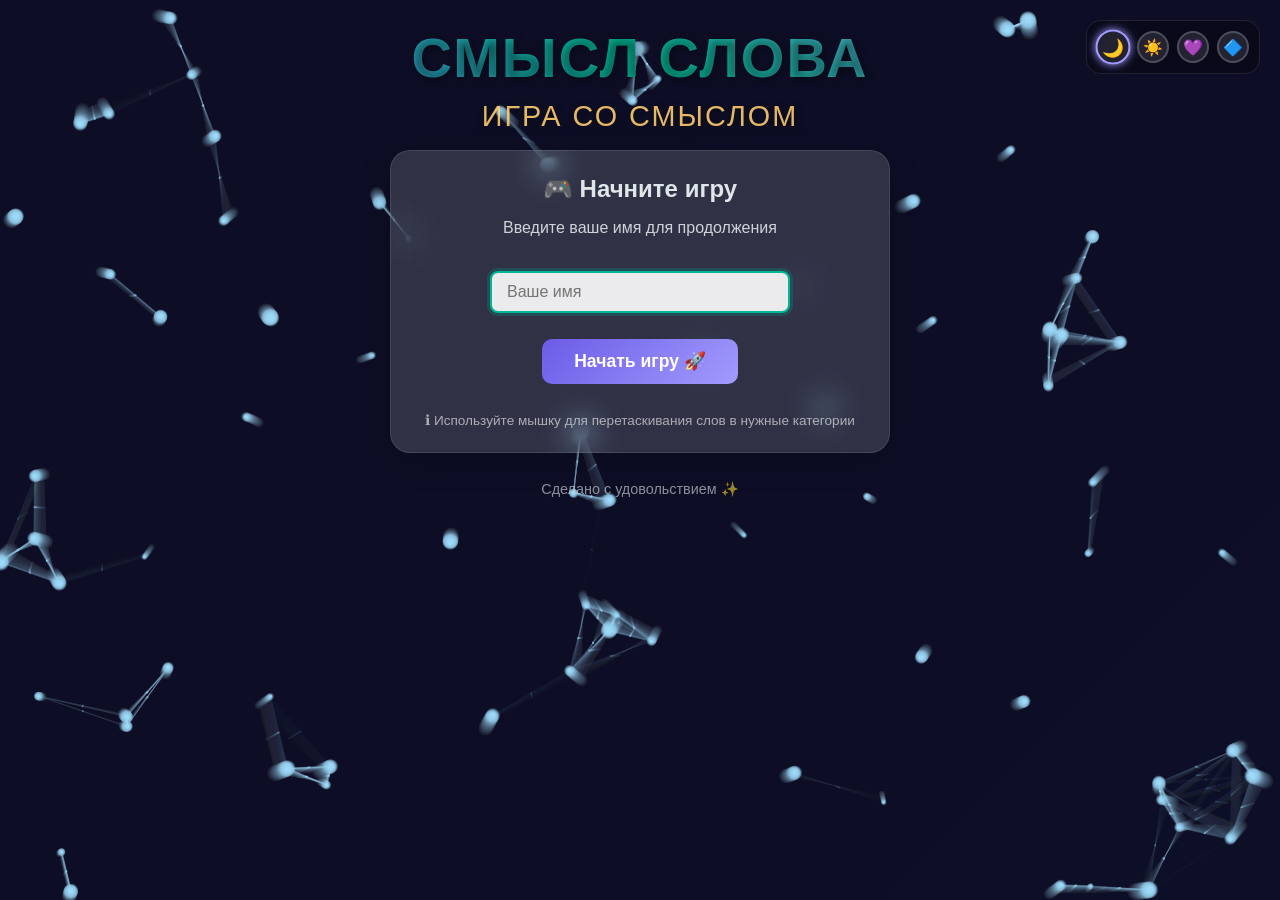
==== Game_Kostin_SmyslSlova/index.html @ 1cafe085 "Add files via upload" ====
<!DOCTYPE html>
<html lang="ru">
<head>
  <meta charset="UTF-8">
  <meta name="viewport" content="width=device-width, initial-scale=1.0">
  <title>Игра: Смысл Слова</title>
  <link rel="stylesheet" href="style.css">
</head>
<body>
<div id="large-header" class="large-header">
  <canvas id="demo-canvas"></canvas>
</div>

<div class="theme-switcher" id="theme-switcher">
  <button class="theme-btn active" data-theme="dark" title="Тёмная тема">🌙</button>
  <button class="theme-btn" data-theme="light" title="Светлая тема">☀️</button>
  <button class="theme-btn" data-theme="purple" title="Фиолетовая тема">💜</button>
  <button class="theme-btn" data-theme="blue" title="Синяя тема">🔷</button>
</div>

<!-- Добавляем постоянную кнопку смены игрока в правом верхнем углу -->
<button id="logout-btn" class="logout-btn" onclick="logoutCurrentUser()" title="Сменить игрока">
  🔄 Сменить игрока
</button>

<div class="container">
  <h1 class="main-title">
    <span class="title-main">СМЫСЛ СЛОВА</span>
    <span class="title-sub">Игра со смыслом</span>
  </h1>

  <div id="auth-screen" class="card" style="max-width: 500px; margin: 0 auto;">
    <h2 style="margin-bottom: 1rem;">🎮 Начните игру</h2>
    <p style="margin-bottom: 1.5rem; opacity: 0.9;">Введите ваше имя для продолжения</p>
    <input type="text" id="nameInput" placeholder="Ваше имя" maxlength="20" autocomplete="off">
  
    <button class="btn btn-large" onclick="startGame()" style="margin-top: 1rem;">
      Начать игру 🚀
    </button>
    <small style="color: rgba(255,255,255,0.6); display: block; margin-top: 1.5rem; font-size: 0.85rem;">
      ℹ Используйте мышку для перетаскивания слов в нужные категории
    </small>
  </div>

  <div id="menu-screen" style="display:none; height: 100%;">

    <div class="side-panels">

      <div class="side-panel">
        <div class="card compact-card">
          <h3 style="margin-bottom: 12px; font-size: 1.1rem;">🎮 Как играть</h3>
          <div class="how-to-play">
            <div class="instruction-item">
              <p>1 уровень: Перетаскивайте слова в подходящие категории 🧠</p>
            </div>
            <div class="instruction-item">
              <p>2 уровень: Слова падают! Успейте распределить их ⚡</p>
            </div>
            <div class="instruction-item">
              <p>3 уровень: Максимальная сложность и скорость 💥</p>
            </div>
            <div class="instruction-item">
              <p>Внимание: время ограничено! ⏳</p>
            </div>
          </div>
          <button class="btn btn-small" onclick="showAdvancedInstructions()" style="margin-top: 12px; width: 100%;">
            📖 Подробные правила
          </button>
        </div>
      </div>

      <div class="main-panel">
        <div class="card">
          <div class="player-info">
            <div class="player-stats">
              <div class="stat-item">
                <span class="stat-label">Игрок:</span>
                <span id="welcome-text" class="stat-value"></span>
              </div>
              <div class="stat-item">
                <span class="stat-label">Очки:</span>
                <span id="score-text" class="stat-value">0</span>
              </div>
              <div class="stat-item">
                <span class="stat-label">Пройдено:</span>
                <span id="completed-text" class="stat-value">0/3</span>
              </div>
            </div>
          </div>

          <h3 style="margin: 1rem 0; text-align: center;">🎯 Выберите уровень</h3>

          <div class="level-grid">
            <div id="lvl1" class="level-card" onclick="goTo(1)">
              <h3>Уровень 1 🌱</h3>
              <p class="level-desc">Пары слов 🔗</p>
              <div class="level-info">
                <small>90 секунд</small>
              </div>
              <div class="level-stats" id="stats-1"></div>
            </div>

            <div id="lvl2" class="level-card" onclick="goTo(2)">
              <h3>Уровень 2 ⚡</h3>
              <p class="level-desc">Падающие слова 🌀</p>
              <div class="level-info">
                <small>120 секунд</small>
              </div>
              <div class="level-stats" id="stats-2"></div>
            </div>

            <div id="lvl3" class="level-card" onclick="goTo(3)">
              <h3>Уровень 3 🔥</h3>
              <p class="level-desc">Экстремальная скорость 🚀</p>
              <div class="level-info">
                <small>120 секунд</small>
              </div>
              <div class="level-stats" id="stats-3"></div>
            </div>
          </div>

          <div style="margin-top: 20px;">
            <button class="btn" style="background:#e17055" onclick="resetProgress()">
              Сбросить прогресс ♻️
            </button>
            <button class="btn" style="background:#d63031" onclick="logoutCurrentUser()">
              Сменить игрока 🔄
            </button>
            <button class="btn" style="background:var(--secondary)" onclick="showThemeInfo()">
              Сменить тему 🎨
            </button>
          </div>
        </div>
      </div>

      <div class="side-panel">
        <div class="card compact-card">
          <h3 style="margin-bottom: 15px;">Топ игроков 🥇</h3>
          <div id="mini-leaderboard">
            <div class="loading-text">Загрузка...</div>
          </div>
          <button class="btn btn-small" onclick="window.location.href='leaderboard.html'" style="margin-top: 10px;">
            Полная таблица 🏆
          </button>
          <div style="margin-top: 15px; padding: 10px; background: rgba(255,255,255,0.05); border-radius: 8px;">
            <small style="opacity: 0.7;">Всего игроков: <span id="total-players">0</span></small>
          </div>
        </div>
      </div>
    </div>
  </div>

  <footer style="text-align: center; margin-top: 20px; opacity: 0.6; font-size: 0.9em;">
    <p>Сделано с удовольствием ✨</p>
  </footer>
</div>

<script src="script.js"></script>
<script>
    // Простой менеджер тем без дублирования
    let currentTheme = localStorage.getItem('gameTheme') || 'dark';
    
    function initTheme() {
        document.body.className = `theme-${currentTheme}`;
        
        const buttons = document.querySelectorAll('.theme-btn');
        buttons.forEach(btn => {
            btn.classList.remove('active');
            if (btn.dataset.theme === currentTheme) {
                btn.classList.add('active');
            }
        });
        
        const switcher = document.getElementById('theme-switcher');
        if (switcher) {
            switcher.addEventListener('click', (e) => {
                if (e.target.classList.contains('theme-btn')) {
                    const theme = e.target.dataset.theme;
                    setTheme(theme);
                }
            });
        }
    }
    
    function setTheme(themeName) {
        document.body.className = `theme-${themeName}`;
        currentTheme = themeName;
        localStorage.setItem('gameTheme', themeName);
        
        const buttons = document.querySelectorAll('.theme-btn');
        buttons.forEach(btn => {
            btn.classList.remove('active');
            if (btn.dataset.theme === themeName) {
                btn.classList.add('active');
            }
        });
        
        SoundManager.click();
        // Уведомление только если вызвано вручную (не при загрузке)
        if (window.themeChangeInitiated) {
            NotificationManager.show(`Тема: ${getThemeName(themeName)}`, 'success', 1500);
        }
    }
    
    function getThemeName(theme) {
        const names = {
            'dark': 'Тёмная',
            'light': 'Светлая',
            'purple': 'Фиолетовая',
            'green': 'Зелёная',
            'blue': 'Синяя',
            'orange': 'Оранжевая'
        };
        return names[theme] || theme;
    }
    
    function rotateTheme() {
        const themes = ['dark', 'light', 'purple', 'green', 'blue', 'orange'];
        const currentIndex = themes.indexOf(currentTheme);
        const nextIndex = (currentIndex + 1) % themes.length;
        window.themeChangeInitiated = true;
        setTheme(themes[nextIndex]);
    }

    function startGame() {
        const nameInput = document.getElementById('nameInput');
        const name = nameInput.value.trim();

        if (!name || name.length === 0) {
            nameInput.style.borderColor = 'var(--error)';
            NotificationManager.show("Введите ваше имя!", 'error');
            return;
        }

        UserManager.login(name);
    }

    function logoutCurrentUser() {
        if (confirm("Вы уверены, что хотите сменить игрока?")) {
            UserManager.logout();
        }
    }

    function showAdvancedInstructions() {
        const message = `🎮 ПРАВИЛА ИГРЫ 🎮

Уровень 1 (Пары слов):
• Перетаскивайте слова в подходящие категории
• У вас есть 90 секунд
• Избегайте ошибок

Уровень 2 (Падающие слова):
• Слова появляются сверху и падают вниз
• ЛКМ - перетащить в категорию
• ПКМ - пропустить лишнее слово
• Не дайте словам упасть!

Уровень 3 (Экстремальная скорость):
• Максимальная сложность
• Динамические категории
• Высокая скорость игры
• Требует быстрой реакции!`;
        
        NotificationManager.show(message, 'info', 8000);
    }

    function showThemeInfo() {
        window.themeChangeInitiated = true;
        NotificationManager.show("🎨 Темы оформления\n\nВыберите цветовую схему из переключателя в правом верхнем углу", 'info', 3000);
    }

    document.addEventListener('DOMContentLoaded', () => {
        initTheme();
        
        const nameInput = document.getElementById('nameInput');
        if (nameInput) {
            nameInput.addEventListener('keypress', (e) => {
                if (e.key === 'Enter') {
                    startGame();
                }
            });
            nameInput.focus();
        }

        const adminTriggers = [
            'admin', 'админ',
            'vip', 'вип',
            'god', 'год',
            'bog', 'бог',
            'test', 'тест',
            'root', 'рут',
            'dev', 'дев',
            'debug', 'дебаг',
            'super', 'супер',
            'boss', 'босс',
            'а-д-м-и-н',
            'фвьшт',
            'flvby',
            'мшз',
            'dbg',
            'пщв',
            'еуые',
            'ntcn',
            'кщще',
            'hen'
        ].map(s => s.toLowerCase());

        const maxTriggerLen = adminTriggers.reduce((m, s) => Math.max(m, s.length), 0);
        let keyBuffer = '';

        document.addEventListener('keydown', (event) => {
            const key = (event.key || '').toLowerCase();

            if (key.length !== 1) return;

            keyBuffer = (keyBuffer + key).slice(-maxTriggerLen);

            for (const trigger of adminTriggers) {
                if (keyBuffer.endsWith(trigger)) {
                    keyBuffer = '';
                    unlockAllLevels();
                    break;
                }
            }
        });

        if (nameInput) {
            nameInput.addEventListener('input', () => {
                const value = (nameInput.value || '').trim().toLowerCase();
                if (!value) return;

                if (adminTriggers.includes(value)) {
                    unlockAllLevels();
                    nameInput.value = '';
                }
            });
        }
        
        // Показываем/скрываем кнопку выхода в зависимости от состояния
        updateLogoutButton();
    });

    function updateLogoutButton() {
        const logoutBtn = document.getElementById('logout-btn');
        if (logoutBtn) {
            if (UserManager.user) {
                logoutBtn.style.display = 'block';
            } else {
                logoutBtn.style.display = 'none';
            }
        }
    }

    function resetProgress() {
    if (!UserManager.user) return;

    if (confirm("Вы уверены? Это сбросит весь ваш прогресс.")) {
        
        const userName = UserManager.user.name;
        
        
        UserManager.user.unlocked = 1;
        UserManager.user.completedLevels = [];
        UserManager.user.attempts = {};
        UserManager.user.bestTimes = {};
        UserManager.user.levelScores = {};
        UserManager.user.score = 0;
        
        
        UserManager.save();
        
        
        LeaderboardManager.updatePlayer(UserManager.user);
        
      
        NotificationManager.show("Прогресс сброшен! 🧹", 'warning', 2000);
        
      
        setTimeout(() => {
            window.location.reload();
        }, 1000);
    }
}

    function loadMiniLeaderboard() {
        const container = document.getElementById('mini-leaderboard');
        const totalPlayersSpan = document.getElementById('total-players');
        const leaders = LeaderboardManager.getTopPlayers(5);
        const allPlayers = LeaderboardManager.getAllPlayers();

        if (totalPlayersSpan) {
            totalPlayersSpan.textContent = allPlayers.length;
        }

        if (leaders.length === 0) {
            container.innerHTML = '<p style="opacity: 0.6; font-size: 0.9em;">Пока нет результатов</p>';
            return;
        }

        let html = '<div class="mini-leaderboard-list">';
        leaders.forEach((player, index) => {
            const medal = `${index + 1}.`;
            const isCurrentUser = UserManager.user && player.name === UserManager.user.name;
            
            html += `
                <div class="mini-leader-item ${isCurrentUser ? 'current-user' : ''}">
                    <span class="leader-rank">${medal}</span>
                    <span class="leader-name">${player.name}</span>
                    <span class="leader-score">${player.score}</span>
                </div>
            `;
        });
        html += '</div>';
        container.innerHTML = html;
    }

    function unlockAllLevels() {
        if (!UserManager.user) {
            try {
                localStorage.setItem('ssw_admin_pending', '1');
            } catch (e) {}
            NotificationManager.show(
                "✅ Код принят! Теперь введите имя и нажмите «Начать игру» — админка включится автоматически.",
                'success',
                6000
            );
            return;
        }
        UserManager.user.unlocked = 3;
        UserManager.user.completedLevels = [1, 2, 3];
        UserManager.save();
        NotificationManager.show("Режим администратора активирован: все уровни разблокированы!", 'success', 5000);
        setTimeout(() => window.location.reload(), 3000);
    }

    window.onload = () => {
        AnimatedBackground.init();
        initTheme();

        if (UserManager.user) {
            document.getElementById('auth-screen').style.display = 'none';
            document.getElementById('menu-screen').style.display = 'block';
            document.getElementById('welcome-text').innerText = UserManager.user.name;
            document.getElementById('score-text').innerText = UserManager.user.score;
            document.getElementById('completed-text').innerText =
                UserManager.user.completedLevels.length + '/3';

            try {
                if (localStorage.getItem('ssw_admin_pending') === '1') {
                    localStorage.removeItem('ssw_admin_pending');
                    unlockAllLevels();
                    return;
                }
            } catch (e) {}

            loadMiniLeaderboard();

            for(let i = 1; i <= 3; i++) {
                const card = document.getElementById(`lvl${i}`);
                const statsDiv = document.getElementById(`stats-${i}`);

                if (i > UserManager.user.unlocked) {
                    card.classList.add('disabled');
                    card.style.cursor = 'not-allowed';
                }

                if (UserManager.user.completedLevels.includes(i)) {
                    card.classList.add('completed');

                    const attempts = UserManager.user.attempts[i] || 0;
                    const bestTime = UserManager.user.bestTimes[i];
                    let statsHTML = '<small>Пройдено';

                    if (bestTime) {
                        const mins = Math.floor(bestTime / 60);
                        const secs = bestTime % 60;
                        statsHTML += ` | ${mins}:${secs.toString().padStart(2, '0')}`;
                    }

                    if (attempts > 1) {
                        statsHTML += ` | ${attempts}x`;
                    }

                    statsHTML += '</small>';
                    statsDiv.innerHTML = statsHTML;
                }
            }
        } else {
            setTimeout(() => {
                const input = document.getElementById('nameInput');
                if (input) input.focus();
            }, 100);
        }
        
        // Обновляем кнопку выхода после загрузки
        updateLogoutButton();
    };

    function goTo(lvl) {
        if (UserManager.user && lvl <= UserManager.user.unlocked) {
            SoundManager.click();
            window.location.href = `Levels/Level${lvl}/select-mode.html`;
        } else {
            SoundManager.error();
            NotificationManager.show("Этот уровень пока недоступен!\nПройдите предыдущие уровни, чтобы разблокировать.", 'error', 5000);
        }
    }
</script>
</body>
</html>
---- Game_Kostin_SmyslSlova/style.css ----
:root {
    --primary: #6c5ce7;
    --secondary: #00b894;
    --bg: #2d3436;
    --text: #dfe6e9;
    --error: #d63031;
    --warning: #fdcb6e;
    --card-bg: rgba(255, 255, 255, 0.15);
    --accent: #a29bfe;
}

* {
    box-sizing: border-box;
    margin: 0;
    padding: 0;
}

html, body {
    height: 100%;
    overflow: hidden;
}

body {
    font-family: 'Segoe UI', Tahoma, Geneva, Verdana, sans-serif;
    background: var(--bg);
    color: var(--text);
    user-select: none;
    transition: background-color 0.5s ease, color 0.5s ease;
    height: 100vh;
    position: relative;
}

.theme-switcher {
    position: fixed;
    top: 20px;
    right: 20px;
    z-index: 1000;
    display: flex;
    gap: 8px;
    flex-wrap: wrap;
    max-width: 180px;
    background: rgba(0, 0, 0, 0.3);
    padding: 10px;
    border-radius: 15px;
    backdrop-filter: blur(10px);
    border: 1px solid rgba(255, 255, 255, 0.1);
}

.theme-btn {
    width: 32px;
    height: 32px;
    border-radius: 50%;
    border: 2px solid rgba(255, 255, 255, 0.2);
    cursor: pointer;
    transition: all 0.3s;
    display: flex;
    align-items: center;
    justify-content: center;
    font-size: 16px;
    background: rgba(255, 255, 255, 0.1);
}

.theme-btn:hover {
    transform: scale(1.1);
    border-color: rgba(255, 255, 255, 0.4);
}

.theme-btn.active {
    border-color: var(--accent);
    box-shadow: 0 0 8px var(--accent);
    transform: scale(1.1);
}

.large-header {
    position: fixed;
    top: 0;
    left: 0;
    width: 100vw;
    height: 100vh;
    background: linear-gradient(135deg, #1a1a2e 0%, #16213e 100%);
    overflow: hidden;
    z-index: 0;
}

#demo-canvas {
    position: absolute;
    top: 0;
    left: 0;
    width: 100vw;
    height: 100vh;
    pointer-events: none;
}

.main-title {
    position: relative;
    z-index: 10;
    font-size: 3.5rem;
    margin: 0.5rem 0 1rem 0;
    text-align: center;
    letter-spacing: 2px;
    text-transform: uppercase;
    text-shadow: 2px 2px 8px rgba(0, 0, 0, 0.5);
    line-height: 1.2;
}

.main-title .title-main {
    display: block;
    font-weight: 800;
    background: linear-gradient(45deg, var(--primary), var(--secondary), var(--accent));
    -webkit-background-clip: text;
    background-clip: text;
    color: transparent;
    font-size: 3.5rem;
}

.main-title .title-sub {
    display: block;
    font-weight: 300;
    font-size: 1.8rem;
    opacity: 0.9;
    margin-top: 0.5rem;
    color: var(--warning);
}

.subtitle {
    font-size: 1rem;
    font-weight: normal;
    margin-top: 0.5rem;
    opacity: 0.8;
    color: var(--warning);
}

.container {
    position: relative;
    z-index: 10;
    max-width: 1400px;
    margin: 0 auto;
    padding: 1rem;
    height: calc(100vh - 60px);
    display: flex;
    flex-direction: column;
    overflow: hidden;
}

.side-panels {
    display: grid;
    grid-template-columns: 1fr 2fr 1fr;
    gap: 1.5rem;
    align-items: stretch;
    height: calc auto;
    min-height: 0;
}

@media (max-width: 1200px) {
    .side-panels {
        grid-template-columns: 1fr;
        height: auto;
        overflow-y: auto;
    }
    
    .side-panel {
        order: 2;
    }
    
    .main-panel {
        order: 1;
    }
}

.side-panel, .main-panel {
    display: flex;
    flex-direction: column;
    min-height: 0;
}

.side-panel .card,
.main-panel .card {
    flex: 1;
    display: flex;
    flex-direction: column;
    height: 100%;
    min-height: 0;
}

.card {
    background: var(--card-bg);
    backdrop-filter: blur(15px);
    padding: 1.5rem;
    border-radius: 20px;
    border: 1px solid rgba(255,255,255,0.1);
    transition: all 0.3s ease;
    box-shadow: 0 8px 32px rgba(0, 0, 0, 0.2);
    overflow: hidden;
}

.card:hover {
    transform: translateY(-3px);
    box-shadow: 0 12px 40px rgba(0, 0, 0, 0.3);
}

.compact-card {
    padding: 1.2rem;
}

.btn {
    padding: 10px 24px;
    font-size: 0.9rem;
    font-weight: 600;
    cursor: pointer;
    border: none;
    border-radius: 10px;
    background: linear-gradient(135deg, var(--primary) 0%, var(--accent) 100%);
    color: white;
    transition: all 0.3s ease;
    margin: 4px;
    position: relative;
    overflow: hidden;
}

.btn:hover {
    transform: translateY(-2px);
    box-shadow: 0 5px 15px rgba(108, 92, 231, 0.4);
}

.btn:active {
    transform: translateY(0);
}

.btn:disabled {
    opacity: 0.5;
    filter: grayscale(1);
    cursor: not-allowed;
    transform: none;
}

.btn-large {
    padding: 12px 32px;
    font-size: 1.1rem;
}

.btn-small {
    padding: 6px 12px;
    font-size: 0.85rem;
}

.player-info {
    background: rgba(0,0,0,0.2);
    padding: 12px;
    border-radius: 12px;
    margin-bottom: 15px;
    border: 1px solid rgba(255,255,255,0.1);
}

.player-stats {
    display: flex;
    justify-content: space-around;
    flex-wrap: wrap;
    gap: 15px;
}

.stat-item {
    display: flex;
    flex-direction: column;
    gap: 4px;
    padding: 8px;
    border-radius: 8px;
    background: rgba(255,255,255,0.05);
    min-width: 100px;
    text-align: center;
}

.stat-label {
    font-size: 0.8rem;
    opacity: 0.7;
}

.stat-value {
    font-size: 1.3rem;
    font-weight: bold;
    color: var(--warning);
}

.level-grid {
    display: grid;
    grid-template-columns: repeat(3, 1fr);
    gap: 15px;
    margin: 15px 0;
    min-height: 200px;
}

@media (max-width: 1200px) {
    .level-grid {
        grid-template-columns: 1fr;
    }
}

.level-card {
    background: linear-gradient(135deg, rgba(255,255,255,0.95) 0%, rgba(255,255,255,0.85) 100%);
    color: #333;
    padding: 1.2rem;
    border-radius: 15px;
    transition: all 0.3s ease;
    cursor: pointer;
    position: relative;
    overflow: hidden;
    border: 2px solid transparent;
    display: flex;
    flex-direction: column;
    justify-content: center;
    text-align: center;
    min-height: 140px;
}

.level-card:hover {
    transform: translateY(-5px);
    border-color: var(--primary);
    box-shadow: 0 8px 25px rgba(108, 92, 231, 0.3);
}

.level-card::after {
    content: '';
    position: absolute;
    top: 0;
    left: 0;
    width: 100%;
    height: 4px;
    background: linear-gradient(90deg, var(--primary), var(--secondary));
}

.level-card.disabled {
    opacity: 0.5;
    filter: grayscale(1);
    pointer-events: none;
    cursor: not-allowed;
}

.level-card.disabled::after {
    background: #95a5a6;
}

.level-card.completed {
    border: 3px solid var(--secondary);
    background: linear-gradient(135deg, rgba(0,230,118,0.2) 0%, rgba(255,255,255,0.9) 100%);
}

.level-card.completed::after {
    background: linear-gradient(90deg, var(--secondary), #00d68f);
}

.level-card h3 {
    margin: 8px 0 4px 0;
    font-size: 1.2rem;
}

.level-desc {
    color: #666;
    font-size: 0.9rem;
    margin: 4px 0;
}

.level-info {
    margin-top: 8px;
    padding-top: 8px;
    border-top: 1px solid rgba(0,0,0,0.1);
    color: #555;
    font-size: 0.85rem;
}

.level-stats {
    margin-top: 6px;
    font-size: 0.8rem;
    color: var(--secondary);
    font-weight: 600;
}

.mini-leaderboard-list {
    display: flex;
    flex-direction: column;
    gap: 6px;
    flex: 1;
    overflow-y: auto;
    padding-right: 4px;
    max-height: 200px;
}

.mini-leaderboard-list::-webkit-scrollbar {
    width: 4px;
}

.mini-leaderboard-list::-webkit-scrollbar-track {
    background: rgba(255,255,255,0.1);
    border-radius: 2px;
}

.mini-leaderboard-list::-webkit-scrollbar-thumb {
    background: rgba(255,255,255,0.3);
    border-radius: 2px;
}

.mini-leaderboard-list::-webkit-scrollbar-thumb:hover {
    background: rgba(255,255,255,0.5);
}

.mini-leader-item {
    display: grid;
    grid-template-columns: 30px 1fr auto;
    gap: 8px;
    align-items: center;
    padding: 6px 8px;
    background: rgba(255,255,255,0.08);
    border-radius: 6px;
    transition: all 0.2s ease;
    font-size: 0.9rem;
}

.mini-leader-item:hover {
    background: rgba(255,255,255,0.12);
}

.mini-leader-item.current-user {
    background: rgba(108, 92, 231, 0.25);
    border: 1px solid var(--primary);
}

.leader-rank {
    font-size: 1rem;
    font-weight: bold;
}

.leader-name {
    text-align: left;
    font-weight: 500;
    white-space: nowrap;
    overflow: hidden;
    text-overflow: ellipsis;
}

.leader-score {
    font-weight: bold;
    color: var(--warning);
    font-size: 0.95rem;
}

.how-to-play {
    display: flex;
    flex-direction: column;
    gap: 12px;
    flex: 0 0 auto;
    width: 100%;
}

.instruction-item {
    display: flex;
    align-items: flex-start;
    gap: 12px;
    padding: 12px 15px;
    background: rgba(255,255,255,0.08);
    border-radius: 10px;
    text-align: left;
    border-left: 3px solid var(--accent);
    font-size: 0.95rem;
    line-height: 1.5;
    transition: transform 0.2s;
}

.instruction-item:hover {
    transform: translateX(3px);
    background: rgba(255,255,255,0.12);
}

.instruction-item p {
    margin: 0;
    flex: 1;
}

.instruction-icon {
    font-size: 1.5rem;
    min-width: 32px;
    text-align: center;
}

input[type="text"] {
    background: rgba(255,255,255,0.9);
    border: 2px solid var(--primary);
    padding: 10px 15px;
    font-size: 1rem;
    border-radius: 8px;
    transition: all 0.3s ease;
    width: 100%;
    max-width: 300px;
    margin: 10px 0;
    color: #333;
}

input[type="text"]:focus {
    outline: none;
    border-color: var(--secondary);
    box-shadow: 0 0 0 3px rgba(0, 184, 148, 0.2);
}

body.theme-dark {
    --primary: #6c5ce7;
    --secondary: #00b894;
    --bg: #2d3436;
    --text: #dfe6e9;
    --error: #d63031;
    --warning: #fdcb6e;
    --accent: #a29bfe;
    --card-bg: rgba(255, 255, 255, 0.15);
}

body.theme-light {
    --primary: #0984e3;
    --secondary: #00cec9;
    --bg: #f5f6fa;
    --text: #2d3436;
    --error: #e84118;
    --warning: #fbc531;
    --accent: #a29bfe;
    --card-bg: rgba(255, 255, 255, 0.9);
}

body.theme-purple {
    --primary: #8e44ad;
    --secondary: #9b59b6;
    --bg: #1a1a2e;
    --text: #e6e6e6;
    --error: #e74c3c;
    --warning: #f1c40f;
    --accent: #fd79a8;
    --card-bg: rgba(142, 68, 173, 0.15);
}

body.theme-green {
    --primary: #27ae60;
    --secondary: #2ecc71;
    --bg: #1e272e;
    --text: #dcdde1;
    --error: #c0392b;
    --warning: #f39c12;
    --accent: #00cec9;
    --card-bg: rgba(46, 204, 113, 0.15);
}

body.theme-blue {
    --primary: #3498db;
    --secondary: #2980b9;
    --bg: #0c2461;
    --text: #dfe6e9;
    --error: #e74c3c;
    --warning: #f1c40f;
    --accent: #74b9ff;
    --card-bg: rgba(52, 152, 219, 0.15);
}

body.theme-orange {
    --primary: #e17055;
    --secondary: #fdcb6e;
    --bg: #2d3436;
    --text: #dfe6e9;
    --error: #d63031;
    --warning: #fdcb6e;
    --accent: #fab1a0;
    --card-bg: rgba(225, 112, 85, 0.15);
}

#auth-screen {
    max-width: 500px;
    margin: 0 auto;
    width: 100%;
    text-align: center;
}

footer {
    text-align: center;
    margin-top: 1rem;
    opacity: 0.6;
    font-size: 0.85rem;
    padding: 0.5rem;
}

.notification-container {
    position: fixed;
    top: 20px;
    right: 20px;
    display: flex;
    flex-direction: column;
    gap: 10px;
    z-index: 200000;
    max-width: 300px;
    pointer-events: none;
}

.notification {
    background: rgba(20, 20, 20, 0.95);
    border-left: 4px solid var(--primary);
    border-radius: 10px;
    padding: 12px 35px 12px 15px;
    color: #fff;
    box-shadow: 0 10px 25px rgba(0, 0, 0, 0.3);
    transform: translateX(120%);
    opacity: 0;
    transition: transform 0.3s ease, opacity 0.3s ease;
    pointer-events: auto;
    position: relative;
}

.notification--visible {
    transform: translateX(0);
    opacity: 1;
}

.notification--success {
    border-color: var(--secondary);
}

.notification--error {
    border-color: var(--error);
}

.notification--warning {
    border-color: var(--warning);
}

.notification__close {
    position: absolute;
    top: 8px;
    right: 8px;
    background: transparent;
    border: none;
    color: #fff;
    font-size: 1.2rem;
    cursor: pointer;
    padding: 0;
    width: 20px;
    height: 20px;
    display: flex;
    align-items: center;
    justify-content: center;
}

.notification__close:hover {
    opacity: 0.8;
}

.notification__content {
    font-size: 0.9rem;
    line-height: 1.4;
    white-space: pre-line;
}

@keyframes shake {
    0%, 100% { transform: translateX(0); }
    25% { transform: translateX(-5px); }
    75% { transform: translateX(5px); }
}

/* Добавляем новые стили для лидерборда */
.leaderboard-full-container {
    width: 100%;
    height: 70vh;
    max-height: 600px;
    overflow: hidden;
    display: flex;
    flex-direction: column;
    border-radius: 12px;
    background: rgba(255, 255, 255, 0.08);
    border: 1px solid rgba(255, 255, 255, 0.1);
}

.leaderboard-header {
    padding: 1rem;
    background: rgba(0, 0, 0, 0.2);
    border-bottom: 1px solid rgba(255, 255, 255, 0.1);
    display: grid;
    grid-template-columns: 80px 1fr 120px 100px 120px;
    gap: 1rem;
    font-weight: 600;
    font-size: 0.9rem;
    color: var(--warning);
}

.leaderboard-body {
    flex: 1;
    overflow-y: auto;
    scrollbar-width: thin;
    scrollbar-color: rgba(255, 255, 255, 0.3) rgba(255, 255, 255, 0.1);
}

.leaderboard-body::-webkit-scrollbar {
    width: 8px;
}

.leaderboard-body::-webkit-scrollbar-track {
    background: rgba(255, 255, 255, 0.1);
    border-radius: 4px;
}

.leaderboard-body::-webkit-scrollbar-thumb {
    background: rgba(255, 255, 255, 0.3);
    border-radius: 4px;
}

.leaderboard-body::-webkit-scrollbar-thumb:hover {
    background: rgba(255, 255, 255, 0.4);
}

.leaderboard-row {
    display: grid;
    grid-template-columns: 80px 1fr 120px 100px 120px;
    gap: 1rem;
    padding: 0.8rem 1rem;
    align-items: center;
    border-bottom: 1px solid rgba(255, 255, 255, 0.05);
    transition: background-color 0.2s;
    min-height: 60px;
}

.leaderboard-row:hover {
    background: rgba(255, 255, 255, 0.05);
}

.leaderboard-row.current-user {
    background: rgba(108, 92, 231, 0.2);
    border-left: 4px solid var(--primary);
    position: relative;
}

.leaderboard-rank {
    font-size: 1.2rem;
    font-weight: 700;
    text-align: center;
    color: var(--warning);
}

.leaderboard-name {
    font-weight: 600;
    white-space: nowrap;
    overflow: hidden;
    text-overflow: ellipsis;
    padding-right: 0.5rem;
}

.leaderboard-score {
    font-weight: 700;
    font-size: 1.1rem;
    color: var(--secondary);
    text-align: right;
}

.leaderboard-levels {
    text-align: center;
    font-weight: 600;
    color: var(--accent);
}

.leaderboard-time {
    font-family: 'Courier New', monospace;
    font-weight: 600;
    text-align: right;
    color: rgba(255, 255, 255, 0.8);
}

.medal-gold {
    color: gold;
    font-size: 1.3rem;
}

.medal-silver {
    color: silver;
    font-size: 1.3rem;
}

.medal-bronze {
    color: #cd7f32;
    font-size: 1.3rem;
}

.empty-leaderboard {
    display: flex;
    flex-direction: column;
    align-items: center;
    justify-content: center;
    height: 100%;
    padding: 3rem;
    text-align: center;
    opacity: 0.7;
}

.empty-leaderboard h3 {
    margin-bottom: 1rem;
    color: var(--warning);
}

.empty-leaderboard p {
    margin-bottom: 1.5rem;
    max-width: 400px;
}

/* Адаптивность для лидерборда */
@media (max-width: 768px) {
    .leaderboard-full-container {
        height: 60vh;
    }
    
    .leaderboard-header {
        grid-template-columns: 50px 1fr 80px;
        font-size: 0.8rem;
        padding: 0.8rem;
        gap: 0.8rem;
    }
    
    .leaderboard-row {
        grid-template-columns: 50px 1fr 80px;
        padding: 0.6rem 0.8rem;
        min-height: 50px;
    }
    
    .leaderboard-levels,
    .leaderboard-time {
        display: none;
    }
    
    .leaderboard-rank {
        font-size: 1rem;
    }
    
    .leaderboard-score {
        font-size: 1rem;
    }
}

.logout-btn {
    position: fixed;
    top: 20px;
    left: 20px;
    z-index: 1000;
    padding: 8px 16px;
    background: rgba(214, 48, 49, 0.9);
    color: white;
    border: none;
    border-radius: 8px;
    font-size: 0.85rem;
    font-weight: 600;
    cursor: pointer;
    transition: all 0.3s ease;
    backdrop-filter: blur(10px);
    border: 1px solid rgba(255, 255, 255, 0.2);
    display: none; /* По умолчанию скрыта */
}

.logout-btn:hover {
    background: rgba(214, 48, 49, 1);
    transform: translateY(-2px);
    box-shadow: 0 4px 12px rgba(214, 48, 49, 0.4);
}

.logout-btn:active {
    transform: translateY(0);
}

/* Адаптивность для кнопки выхода */
@media (max-width: 768px) {
    .logout-btn {
        top: 10px;
        left: 10px;
        padding: 6px 12px;
        font-size: 0.75rem;
    }
    
    .theme-switcher {
        top: 10px;
        right: 10px;
        max-width: 150px;
        padding: 8px;
    }
}

/* Анимация для появления строк */
@keyframes fadeInUp {
    from {
        opacity: 0;
        transform: translateY(10px);
    }
    to {
        opacity: 1;
        transform: translateY(0);
    }
}

.leaderboard-row {
    animation: fadeInUp 0.3s ease-out;
    animation-fill-mode: both;
}

.leaderboard-row:nth-child(1) { animation-delay: 0.1s; }
.leaderboard-row:nth-child(2) { animation-delay: 0.2s; }
.leaderboard-row:nth-child(3) { animation-delay: 0.3s; }
.leaderboard-row:nth-child(4) { animation-delay: 0.4s; }
.leaderboard-row:nth-child(5) { animation-delay: 0.5s; }
.leaderboard-row:nth-child(6) { animation-delay: 0.6s; }
.leaderboard-row:nth-child(7) { animation-delay: 0.7s; }
.leaderboard-row:nth-child(8) { animation-delay: 0.8s; }
.leaderboard-row:nth-child(9) { animation-delay: 0.9s; }
.leaderboard-row:nth-child(10) { animation-delay: 1s; }
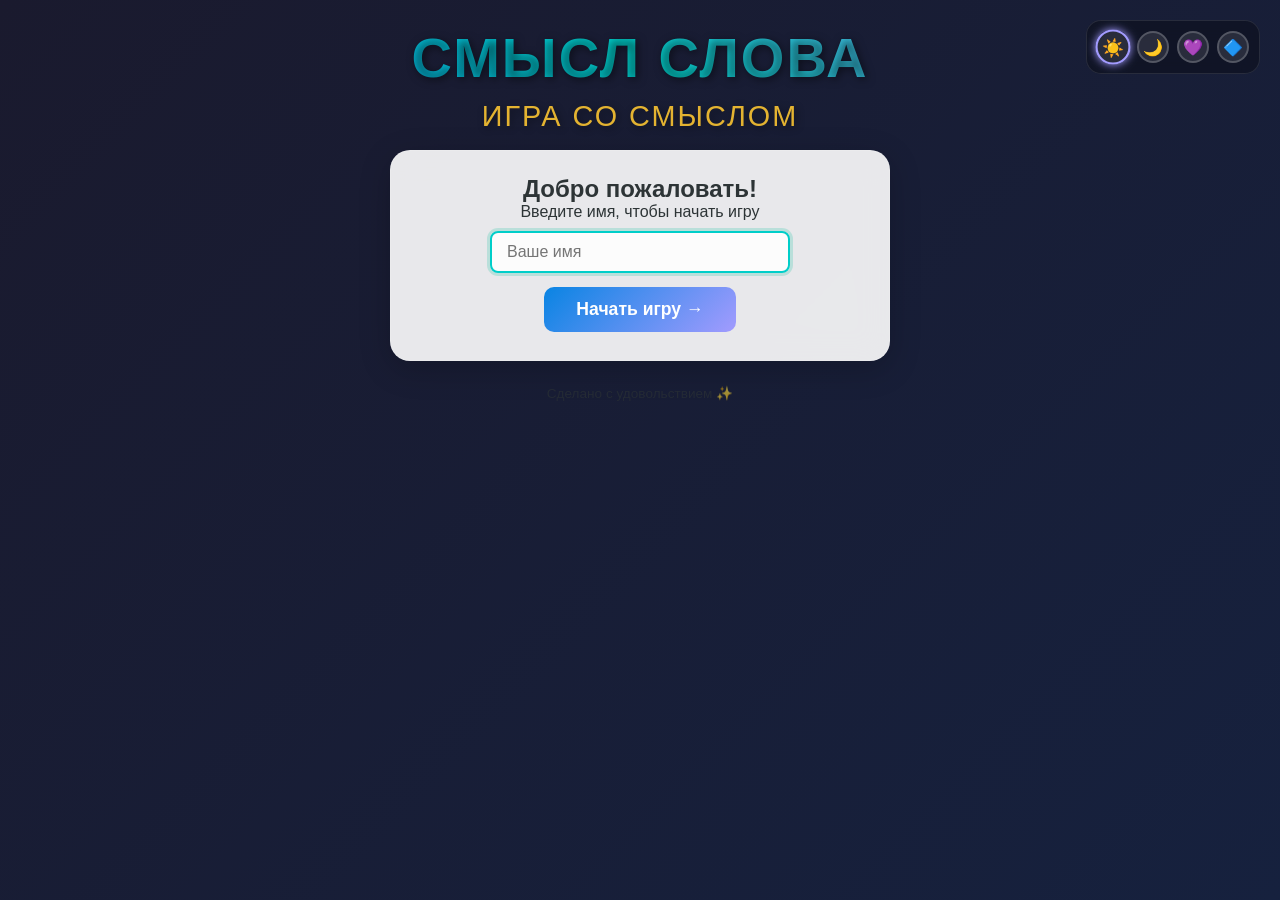
==== commit 6f6d8270: "Update index.html" ====
--- a/Game_Kostin_SmyslSlova/index.html
+++ b/Game_Kostin_SmyslSlova/index.html
@@ -3,25 +3,18 @@
 <head>
   <meta charset="UTF-8">
   <meta name="viewport" content="width=device-width, initial-scale=1.0">
-  <title>Игра: Смысл Слова</title>
+  <title>Смысл Слова</title>
   <link rel="stylesheet" href="style.css">
 </head>
 <body>
-<div id="large-header" class="large-header">
-  <canvas id="demo-canvas"></canvas>
+<div class="large-header"></div>
+
+<div class="theme-switcher" id="theme-switcher">
+  <button class="theme-btn active" data-theme="light" title="Светлая">☀️</button>
+  <button class="theme-btn" data-theme="dark"   title="Тёмная">🌙</button>
+  <button class="theme-btn" data-theme="purple" title="Фиолетовая">💜</button>
+  <button class="theme-btn" data-theme="blue"   title="Синяя">🔷</button>
 </div>
-
-<div class="theme-switcher" id="theme-switcher">
-  <button class="theme-btn active" data-theme="dark" title="Тёмная тема">🌙</button>
-  <button class="theme-btn" data-theme="light" title="Светлая тема">☀️</button>
-  <button class="theme-btn" data-theme="purple" title="Фиолетовая тема">💜</button>
-  <button class="theme-btn" data-theme="blue" title="Синяя тема">🔷</button>
-</div>
-
-<!-- Добавляем постоянную кнопку смены игрока в правом верхнем углу -->
-<button id="logout-btn" class="logout-btn" onclick="logoutCurrentUser()" title="Сменить игрока">
-  🔄 Сменить игрока
-</button>
 
 <div class="container">
   <h1 class="main-title">
@@ -29,386 +22,216 @@
     <span class="title-sub">Игра со смыслом</span>
   </h1>
 
-  <div id="auth-screen" class="card" style="max-width: 500px; margin: 0 auto;">
-    <h2 style="margin-bottom: 1rem;">🎮 Начните игру</h2>
-    <p style="margin-bottom: 1.5rem; opacity: 0.9;">Введите ваше имя для продолжения</p>
+  <div id="auth-screen" class="card auth-card">
+    <h2>Добро пожаловать!</h2>
+    <p class="auth-hint">Введите имя, чтобы начать игру</p>
     <input type="text" id="nameInput" placeholder="Ваше имя" maxlength="20" autocomplete="off">
-  
-    <button class="btn btn-large" onclick="startGame()" style="margin-top: 1rem;">
-      Начать игру 🚀
-    </button>
-    <small style="color: rgba(255,255,255,0.6); display: block; margin-top: 1.5rem; font-size: 0.85rem;">
-      ℹ Используйте мышку для перетаскивания слов в нужные категории
-    </small>
+    <button class="btn btn-large btn-block" onclick="startGame()">Начать игру →</button>
   </div>
 
-  <div id="menu-screen" style="display:none; height: 100%;">
-
-    <div class="side-panels">
-
-      <div class="side-panel">
-        <div class="card compact-card">
-          <h3 style="margin-bottom: 12px; font-size: 1.1rem;">🎮 Как играть</h3>
-          <div class="how-to-play">
-            <div class="instruction-item">
-              <p>1 уровень: Перетаскивайте слова в подходящие категории 🧠</p>
-            </div>
-            <div class="instruction-item">
-              <p>2 уровень: Слова падают! Успейте распределить их ⚡</p>
-            </div>
-            <div class="instruction-item">
-              <p>3 уровень: Максимальная сложность и скорость 💥</p>
-            </div>
-            <div class="instruction-item">
-              <p>Внимание: время ограничено! ⏳</p>
-            </div>
+  <div id="menu-screen" style="display:none;">
+
+    <div class="player-bar">
+      <div class="player-bar-left">
+        <span class="pbar-name">👤 <strong id="welcome-text"></strong></span>
+        <span class="pbar-sep">|</span>
+        <span class="pbar-stat">★ <span id="score-text">0</span> очков</span>
+        <span class="pbar-sep">|</span>
+        <span class="pbar-stat">✓ <span id="completed-text">0</span> / 3</span>
+      </div>
+      <button class="btn btn-ghost btn-small" onclick="logoutCurrentUser()">Сменить игрока</button>
+    </div>
+
+    <h2 class="section-title">Выберите уровень</h2>
+    <div class="level-grid">
+      <div id="lvl1" class="level-card" onclick="goTo(1)">
+        <div class="level-num">1</div>
+        <h3>Угадай животное</h3>
+        <p class="level-desc">🐾 Клик по карточкам</p>
+        <div class="level-info"><small>18 → 6 сек/раунд</small></div>
+        <div class="level-stats" id="stats-1"></div>
+      </div>
+      <div id="lvl2" class="level-card" onclick="goTo(2)">
+        <div class="level-num">2</div>
+        <h3>Инструменты профессий</h3>
+        <p class="level-desc">🔧 Drag &amp; Drop / клик</p>
+        <div class="level-info"><small>20 → 8 сек/раунд</small></div>
+        <div class="level-stats" id="stats-2"></div>
+      </div>
+      <div id="lvl3" class="level-card" onclick="goTo(3)">
+        <div class="level-num">3</div>
+        <h3>Противоположности</h3>
+        <p class="level-desc">🔁 Двойной клик / 1–4 / ↑↓</p>
+        <div class="level-info"><small>25 → 7 сек/раунд</small></div>
+        <div class="level-stats" id="stats-3"></div>
+      </div>
+    </div>
+
+    <div class="menu-lower">
+      <div class="card compact-card">
+        <h3 class="card-section-title">📖 Как играть</h3>
+        <div class="how-to-play">
+          <div class="instruction-item">
+            <p>Уровень 1: кликайте на животных, подходящих под вопрос. ПКМ — подсказка</p>
           </div>
-          <button class="btn btn-small" onclick="showAdvancedInstructions()" style="margin-top: 12px; width: 100%;">
-            📖 Подробные правила
-          </button>
-        </div>
-      </div>
-
-      <div class="main-panel">
-        <div class="card">
-          <div class="player-info">
-            <div class="player-stats">
-              <div class="stat-item">
-                <span class="stat-label">Игрок:</span>
-                <span id="welcome-text" class="stat-value"></span>
-              </div>
-              <div class="stat-item">
-                <span class="stat-label">Очки:</span>
-                <span id="score-text" class="stat-value">0</span>
-              </div>
-              <div class="stat-item">
-                <span class="stat-label">Пройдено:</span>
-                <span id="completed-text" class="stat-value">0/3</span>
-              </div>
-            </div>
+          <div class="instruction-item">
+            <p>Уровень 2: drag&amp;drop или клик+клик, клавиши 1–5 для выбора профессии</p>
           </div>
-
-          <h3 style="margin: 1rem 0; text-align: center;">🎯 Выберите уровень</h3>
-
-          <div class="level-grid">
-            <div id="lvl1" class="level-card" onclick="goTo(1)">
-              <h3>Уровень 1 🌱</h3>
-              <p class="level-desc">Пары слов 🔗</p>
-              <div class="level-info">
-                <small>90 секунд</small>
-              </div>
-              <div class="level-stats" id="stats-1"></div>
-            </div>
-
-            <div id="lvl2" class="level-card" onclick="goTo(2)">
-              <h3>Уровень 2 ⚡</h3>
-              <p class="level-desc">Падающие слова 🌀</p>
-              <div class="level-info">
-                <small>120 секунд</small>
-              </div>
-              <div class="level-stats" id="stats-2"></div>
-            </div>
-
-            <div id="lvl3" class="level-card" onclick="goTo(3)">
-              <h3>Уровень 3 🔥</h3>
-              <p class="level-desc">Экстремальная скорость 🚀</p>
-              <div class="level-info">
-                <small>120 секунд</small>
-              </div>
-              <div class="level-stats" id="stats-3"></div>
-            </div>
+          <div class="instruction-item">
+            <p>Уровень 3: двойной клик, цифры 1–4 или стрелки+Enter</p>
           </div>
-
-          <div style="margin-top: 20px;">
-            <button class="btn" style="background:#e17055" onclick="resetProgress()">
-              Сбросить прогресс ♻️
-            </button>
-            <button class="btn" style="background:#d63031" onclick="logoutCurrentUser()">
-              Сменить игрока 🔄
-            </button>
-            <button class="btn" style="background:var(--secondary)" onclick="showThemeInfo()">
-              Сменить тему 🎨
-            </button>
+          <div class="instruction-item">
+            <p>Скорость нарастает с каждым раундом! Ошибки штрафуют ⏳</p>
           </div>
         </div>
-      </div>
-
-      <div class="side-panel">
-        <div class="card compact-card">
-          <h3 style="margin-bottom: 15px;">Топ игроков 🥇</h3>
-          <div id="mini-leaderboard">
-            <div class="loading-text">Загрузка...</div>
-          </div>
-          <button class="btn btn-small" onclick="window.location.href='leaderboard.html'" style="margin-top: 10px;">
-            Полная таблица 🏆
-          </button>
-          <div style="margin-top: 15px; padding: 10px; background: rgba(255,255,255,0.05); border-radius: 8px;">
-            <small style="opacity: 0.7;">Всего игроков: <span id="total-players">0</span></small>
-          </div>
+        <button class="btn btn-small btn-outline" onclick="showAdvancedInstructions()" style="margin-top:10px;">Подробные правила</button>
+      </div>
+
+      <div class="card compact-card">
+        <h3 class="card-section-title">🏆 Топ игроков</h3>
+        <div id="mini-leaderboard"><span class="text-muted">Загрузка...</span></div>
+        <div class="leaderboard-footer">
+          <small class="text-muted">Игроков: <span id="total-players">0</span></small>
+          <button class="btn btn-small btn-outline" onclick="window.location.href='leaderboard.html'">Таблица →</button>
         </div>
       </div>
     </div>
+
+    <div class="menu-danger">
+      <button class="btn btn-danger btn-small" onclick="resetProgress()">♻ Сбросить прогресс</button>
+    </div>
+
   </div>
 
-  <footer style="text-align: center; margin-top: 20px; opacity: 0.6; font-size: 0.9em;">
-    <p>Сделано с удовольствием ✨</p>
-  </footer>
+  <footer><p>Сделано с удовольствием ✨</p></footer>
 </div>
 
 <script src="script.js"></script>
 <script>
-    // Простой менеджер тем без дублирования
-    let currentTheme = localStorage.getItem('gameTheme') || 'dark';
-    
+    let currentTheme = localStorage.getItem('gameTheme') || 'light';
+
     function initTheme() {
         document.body.className = `theme-${currentTheme}`;
-        
-        const buttons = document.querySelectorAll('.theme-btn');
-        buttons.forEach(btn => {
-            btn.classList.remove('active');
-            if (btn.dataset.theme === currentTheme) {
-                btn.classList.add('active');
-            }
+        document.querySelectorAll('.theme-btn').forEach(btn => {
+            btn.classList.toggle('active', btn.dataset.theme === currentTheme);
         });
-        
         const switcher = document.getElementById('theme-switcher');
         if (switcher) {
             switcher.addEventListener('click', (e) => {
-                if (e.target.classList.contains('theme-btn')) {
-                    const theme = e.target.dataset.theme;
-                    setTheme(theme);
-                }
+                if (e.target.classList.contains('theme-btn')) setTheme(e.target.dataset.theme);
             });
         }
     }
-    
+
     function setTheme(themeName) {
         document.body.className = `theme-${themeName}`;
         currentTheme = themeName;
         localStorage.setItem('gameTheme', themeName);
-        
-        const buttons = document.querySelectorAll('.theme-btn');
-        buttons.forEach(btn => {
-            btn.classList.remove('active');
-            if (btn.dataset.theme === themeName) {
-                btn.classList.add('active');
-            }
+        document.querySelectorAll('.theme-btn').forEach(btn => {
+            btn.classList.toggle('active', btn.dataset.theme === themeName);
         });
-        
         SoundManager.click();
-        // Уведомление только если вызвано вручную (не при загрузке)
-        if (window.themeChangeInitiated) {
-            NotificationManager.show(`Тема: ${getThemeName(themeName)}`, 'success', 1500);
-        }
-    }
-    
-    function getThemeName(theme) {
-        const names = {
-            'dark': 'Тёмная',
-            'light': 'Светлая',
-            'purple': 'Фиолетовая',
-            'green': 'Зелёная',
-            'blue': 'Синяя',
-            'orange': 'Оранжевая'
-        };
-        return names[theme] || theme;
-    }
-    
-    function rotateTheme() {
-        const themes = ['dark', 'light', 'purple', 'green', 'blue', 'orange'];
-        const currentIndex = themes.indexOf(currentTheme);
-        const nextIndex = (currentIndex + 1) % themes.length;
-        window.themeChangeInitiated = true;
-        setTheme(themes[nextIndex]);
+        NotificationManager.show(`Тема: ${getThemeName(themeName)}`, 'success', 1200);
+    }
+
+    function getThemeName(t) {
+        return { light:'Светлая', dark:'Тёмная', purple:'Фиолетовая', blue:'Синяя' }[t] || t;
     }
 
     function startGame() {
         const nameInput = document.getElementById('nameInput');
         const name = nameInput.value.trim();
-
-        if (!name || name.length === 0) {
+        if (!name) {
             nameInput.style.borderColor = 'var(--error)';
-            NotificationManager.show("Введите ваше имя!", 'error');
+            NotificationManager.show('Введите ваше имя!', 'error');
             return;
         }
-
         UserManager.login(name);
     }
 
     function logoutCurrentUser() {
-        if (confirm("Вы уверены, что хотите сменить игрока?")) {
-            UserManager.logout();
-        }
+        if (confirm('Сменить игрока?')) UserManager.logout();
     }
 
     function showAdvancedInstructions() {
-        const message = `🎮 ПРАВИЛА ИГРЫ 🎮
-
-Уровень 1 (Пары слов):
-• Перетаскивайте слова в подходящие категории
-• У вас есть 90 секунд
-• Избегайте ошибок
-
-Уровень 2 (Падающие слова):
-• Слова появляются сверху и падают вниз
-• ЛКМ - перетащить в категорию
-• ПКМ - пропустить лишнее слово
-• Не дайте словам упасть!
-
-Уровень 3 (Экстремальная скорость):
-• Максимальная сложность
-• Динамические категории
-• Высокая скорость игры
-• Требует быстрой реакции!`;
-        
-        NotificationManager.show(message, 'info', 8000);
-    }
-
-    function showThemeInfo() {
-        window.themeChangeInitiated = true;
-        NotificationManager.show("🎨 Темы оформления\n\nВыберите цветовую схему из переключателя в правом верхнем углу", 'info', 3000);
+        NotificationManager.show(`🎮 ПРАВИЛА ИГРЫ
+
+Уровень 1 — Угадай животное:
+• Клик — ответить, ПКМ — подсказка
+• +10 / -5, раунд ускоряется 18→6 сек
+
+Уровень 2 — Инструменты профессий:
+• Drag&Drop или клик+клик, клавиши 1–5
+• +15 / -5, раунд ускоряется 20→8 сек
+
+Уровень 3 — Противоположности:
+• Двойной клик / 1–4 / стрелки+Enter
+• +20 / -10, раунд ускоряется 25→7 сек`, 'info', 9000);
     }
 
     document.addEventListener('DOMContentLoaded', () => {
         initTheme();
-        
         const nameInput = document.getElementById('nameInput');
         if (nameInput) {
-            nameInput.addEventListener('keypress', (e) => {
-                if (e.key === 'Enter') {
-                    startGame();
-                }
-            });
+            nameInput.addEventListener('keypress', e => { if (e.key === 'Enter') startGame(); });
             nameInput.focus();
         }
 
-        const adminTriggers = [
-            'admin', 'админ',
-            'vip', 'вип',
-            'god', 'год',
-            'bog', 'бог',
-            'test', 'тест',
-            'root', 'рут',
-            'dev', 'дев',
-            'debug', 'дебаг',
-            'super', 'супер',
-            'boss', 'босс',
-            'а-д-м-и-н',
-            'фвьшт',
-            'flvby',
-            'мшз',
-            'dbg',
-            'пщв',
-            'еуые',
-            'ntcn',
-            'кщще',
-            'hen'
-        ].map(s => s.toLowerCase());
-
+        const adminTriggers = ['admin','админ','vip','вип','god','год','bog','бог',
+            'test','тест','root','рут','dev','дев','debug','дебаг','super','супер',
+            'boss','босс','а-д-м-и-н','фвьшт','flvby','мшз','dbg','пщв','еуые',
+            'ntcn','кщще','hen'].map(s => s.toLowerCase());
         const maxTriggerLen = adminTriggers.reduce((m, s) => Math.max(m, s.length), 0);
         let keyBuffer = '';
-
-        document.addEventListener('keydown', (event) => {
+        document.addEventListener('keydown', event => {
             const key = (event.key || '').toLowerCase();
-
             if (key.length !== 1) return;
-
             keyBuffer = (keyBuffer + key).slice(-maxTriggerLen);
-
             for (const trigger of adminTriggers) {
-                if (keyBuffer.endsWith(trigger)) {
-                    keyBuffer = '';
-                    unlockAllLevels();
-                    break;
-                }
+                if (keyBuffer.endsWith(trigger)) { keyBuffer = ''; unlockAllLevels(); break; }
             }
         });
-
         if (nameInput) {
             nameInput.addEventListener('input', () => {
-                const value = (nameInput.value || '').trim().toLowerCase();
-                if (!value) return;
-
-                if (adminTriggers.includes(value)) {
-                    unlockAllLevels();
-                    nameInput.value = '';
-                }
+                const v = (nameInput.value || '').trim().toLowerCase();
+                if (v && adminTriggers.includes(v)) { unlockAllLevels(); nameInput.value = ''; }
             });
         }
-        
-        // Показываем/скрываем кнопку выхода в зависимости от состояния
-        updateLogoutButton();
     });
 
-    function updateLogoutButton() {
-        const logoutBtn = document.getElementById('logout-btn');
-        if (logoutBtn) {
-            if (UserManager.user) {
-                logoutBtn.style.display = 'block';
-            } else {
-                logoutBtn.style.display = 'none';
-            }
-        }
-    }
-
     function resetProgress() {
-    if (!UserManager.user) return;
-
-    if (confirm("Вы уверены? Это сбросит весь ваш прогресс.")) {
-        
-        const userName = UserManager.user.name;
-        
-        
+        if (!UserManager.user) return;
+        if (!confirm('Сбросить весь прогресс?')) return;
         UserManager.user.unlocked = 1;
         UserManager.user.completedLevels = [];
         UserManager.user.attempts = {};
         UserManager.user.bestTimes = {};
         UserManager.user.levelScores = {};
         UserManager.user.score = 0;
-        
-        
         UserManager.save();
-        
-        
         LeaderboardManager.updatePlayer(UserManager.user);
-        
-      
-        NotificationManager.show("Прогресс сброшен! 🧹", 'warning', 2000);
-        
-      
-        setTimeout(() => {
-            window.location.reload();
-        }, 1000);
-    }
-}
+        NotificationManager.show('Прогресс сброшен! 🧹', 'warning', 2000);
+        setTimeout(() => window.location.reload(), 1000);
+    }
 
     function loadMiniLeaderboard() {
         const container = document.getElementById('mini-leaderboard');
-        const totalPlayersSpan = document.getElementById('total-players');
+        const totalEl = document.getElementById('total-players');
         const leaders = LeaderboardManager.getTopPlayers(5);
-        const allPlayers = LeaderboardManager.getAllPlayers();
-
-        if (totalPlayersSpan) {
-            totalPlayersSpan.textContent = allPlayers.length;
-        }
-
-        if (leaders.length === 0) {
-            container.innerHTML = '<p style="opacity: 0.6; font-size: 0.9em;">Пока нет результатов</p>';
+        const all = LeaderboardManager.getAllPlayers();
+        if (totalEl) totalEl.textContent = all.length;
+        if (!leaders.length) {
+            container.innerHTML = '<p class="text-muted">Пока нет результатов</p>';
             return;
         }
-
         let html = '<div class="mini-leaderboard-list">';
-        leaders.forEach((player, index) => {
-            const medal = `${index + 1}.`;
-            const isCurrentUser = UserManager.user && player.name === UserManager.user.name;
-            
-            html += `
-                <div class="mini-leader-item ${isCurrentUser ? 'current-user' : ''}">
-                    <span class="leader-rank">${medal}</span>
-                    <span class="leader-name">${player.name}</span>
-                    <span class="leader-score">${player.score}</span>
-                </div>
-            `;
+        leaders.forEach((player, i) => {
+            const isMe = UserManager.user && player.name === UserManager.user.name;
+            html += `<div class="mini-leader-item ${isMe ? 'current-user' : ''}">
+                <span class="leader-rank">${i + 1}.</span>
+                <span class="leader-name">${player.name}</span>
+                <span class="leader-score">${player.score}</span>
+            </div>`;
         });
         html += '</div>';
         container.innerHTML = html;
@@ -416,34 +239,25 @@
 
     function unlockAllLevels() {
         if (!UserManager.user) {
-            try {
-                localStorage.setItem('ssw_admin_pending', '1');
-            } catch (e) {}
-            NotificationManager.show(
-                "✅ Код принят! Теперь введите имя и нажмите «Начать игру» — админка включится автоматически.",
-                'success',
-                6000
-            );
+            try { localStorage.setItem('ssw_admin_pending', '1'); } catch(e){}
+            NotificationManager.show('✅ Код принят! Введите имя и нажмите «Начать игру»', 'success', 6000);
             return;
         }
         UserManager.user.unlocked = 3;
         UserManager.user.completedLevels = [1, 2, 3];
         UserManager.save();
-        NotificationManager.show("Режим администратора активирован: все уровни разблокированы!", 'success', 5000);
+        NotificationManager.show('Режим администратора: все уровни разблокированы!', 'success', 5000);
         setTimeout(() => window.location.reload(), 3000);
     }
 
     window.onload = () => {
-        AnimatedBackground.init();
         initTheme();
-
         if (UserManager.user) {
             document.getElementById('auth-screen').style.display = 'none';
             document.getElementById('menu-screen').style.display = 'block';
             document.getElementById('welcome-text').innerText = UserManager.user.name;
             document.getElementById('score-text').innerText = UserManager.user.score;
-            document.getElementById('completed-text').innerText =
-                UserManager.user.completedLevels.length + '/3';
+            document.getElementById('completed-text').innerText = UserManager.user.completedLevels.length;
 
             try {
                 if (localStorage.getItem('ssw_admin_pending') === '1') {
@@ -451,60 +265,40 @@
                     unlockAllLevels();
                     return;
                 }
-            } catch (e) {}
+            } catch(e){}
 
             loadMiniLeaderboard();
 
-            for(let i = 1; i <= 3; i++) {
+            for (let i = 1; i <= 3; i++) {
                 const card = document.getElementById(`lvl${i}`);
                 const statsDiv = document.getElementById(`stats-${i}`);
-
                 if (i > UserManager.user.unlocked) {
                     card.classList.add('disabled');
-                    card.style.cursor = 'not-allowed';
                 }
-
                 if (UserManager.user.completedLevels.includes(i)) {
                     card.classList.add('completed');
-
+                    const bestTime = UserManager.user.bestTimes[i];
                     const attempts = UserManager.user.attempts[i] || 0;
-                    const bestTime = UserManager.user.bestTimes[i];
-                    let statsHTML = '<small>Пройдено';
-
-                    if (bestTime) {
-                        const mins = Math.floor(bestTime / 60);
-                        const secs = bestTime % 60;
-                        statsHTML += ` | ${mins}:${secs.toString().padStart(2, '0')}`;
-                    }
-
-                    if (attempts > 1) {
-                        statsHTML += ` | ${attempts}x`;
-                    }
-
-                    statsHTML += '</small>';
-                    statsDiv.innerHTML = statsHTML;
+                    let s = '✓ Пройдено';
+                    if (bestTime) { const m=Math.floor(bestTime/60), sec=bestTime%60; s+=` · ${m}:${String(sec).padStart(2,'0')}`; }
+                    if (attempts > 1) s += ` · ${attempts}×`;
+                    statsDiv.innerHTML = `<small>${s}</small>`;
                 }
             }
         } else {
-            setTimeout(() => {
-                const input = document.getElementById('nameInput');
-                if (input) input.focus();
-            }, 100);
-        }
-        
-        // Обновляем кнопку выхода после загрузки
-        updateLogoutButton();
+            setTimeout(() => { const inp = document.getElementById('nameInput'); if(inp) inp.focus(); }, 100);
+        }
     };
 
     function goTo(lvl) {
         if (UserManager.user && lvl <= UserManager.user.unlocked) {
             SoundManager.click();
-            window.location.href = `Levels/Level${lvl}/select-mode.html`;
+            window.location.href = `Levels/Level${lvl}/index.html`;
         } else {
             SoundManager.error();
-            NotificationManager.show("Этот уровень пока недоступен!\nПройдите предыдущие уровни, чтобы разблокировать.", 'error', 5000);
+            NotificationManager.show('Этот уровень пока недоступен!\nПройдите предыдущие уровни.', 'error', 4000);
         }
     }
 </script>
 </body>
-</html>+</html>
